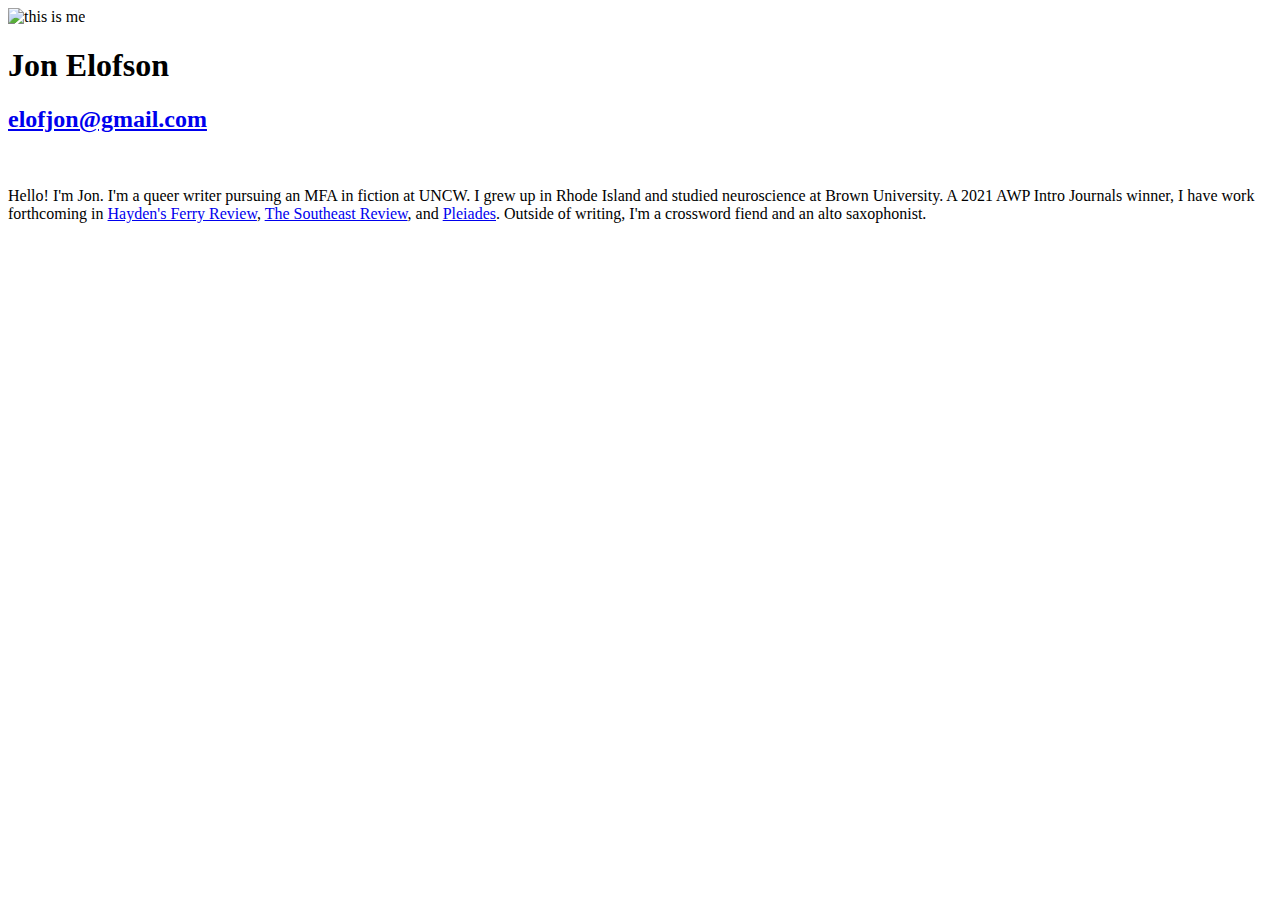
==== index.html @ 5e78aa1d "fix copy hullo" ====
<!DOCTYPE html>
<html>
  <head>
    <meta charset="utf-8">
    <title>Jon Elofson</title>
    <link rel="icon" type="img/ico" href="./images/favicon.ico">
    <script src="http://www.google.com/jsapi" type="text/javascript"></script>
    <link type="text/css"rel="stylesheet" href="./css/base.css">
    <link rel="stylesheet" media="screen" href="https://fontlibrary.org//face/butler" type="text/css"/>
    <script type="text/javascript">google.load("jquery", "1.3.2");</script>
  </head>
  <bsody>
    <div class="row">
      <div class="column">
        <img class="mepic" src="./images/IMG_0912_1.JPG" alt="this is me">
        <h1 class="name">Jon Elofson</h1>
        <h2 class="subtitle"><a href="mailto:elofjon@gmail.com?subject=hi%20jon">elofjon@gmail.com</a></h2>
        <br/>
        <p class="bioparagraph">
          Hello! I'm Jon. I'm a queer writer pursuing an MFA in fiction at UNCW. I grew up in Rhode Island and studied neuroscience at Brown University. A 2021 AWP Intro Journals winner, I have work forthcoming in <a href="http://haydensferryreview.com/">Hayden's Ferry Review</a>, <a href="https://www.southeastreview.org/">The Southeast Review</a>, and <a href="https://pleiadesmag.com/">Pleiades</a>. Outside of writing, I'm a crossword fiend and an alto saxophonist.
        </p>
      </div>
      <!-- <div class="column">
        <h2 class="name">Poetry</h2>
          <ul>
            <li><a href="http://www.softblow.org/jonelofson.html">4 Poems - SOFTBLOW</a></li>
            <li><a href="http://haydensferryreview.com/">Blueshift - Hayden's Ferry Review</a></li>
            <li><a href="https://pleiadesmag.com/">Mom at My Age - Pleiades</a></li>
          </ul>
          </br>
          </br>
          <h2 class="name">Fiction</h2>
            <ul>
              <li><a href="https://www.southeastreview.org/">Parrots - Southeast Review</a></li>
            </ul>
      </div> -->
    </div>
  </body>
</html>
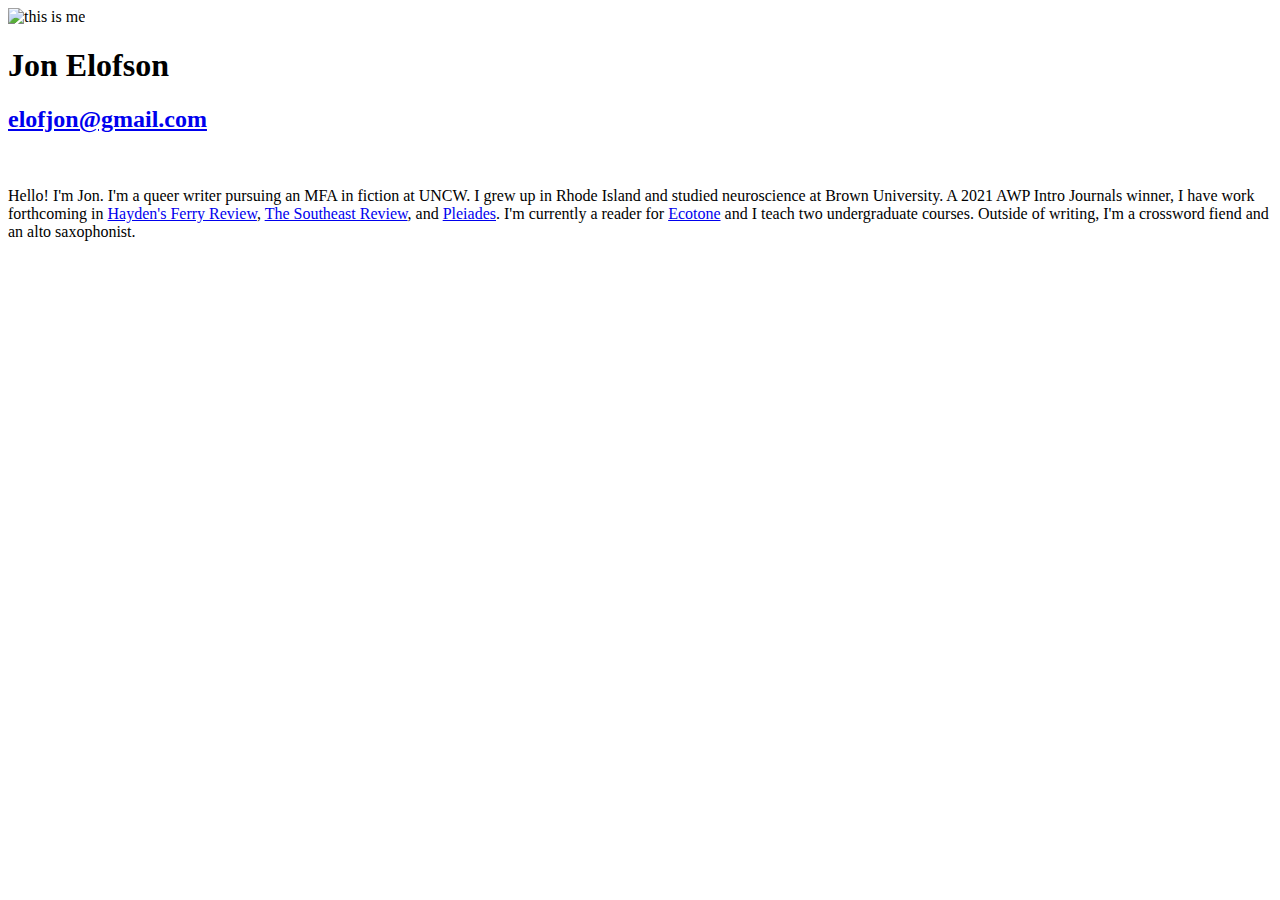
==== commit 71caadfc: "add ecotone" ====
--- a/index.html
+++ b/index.html
@@ -8,6 +8,16 @@
     <link type="text/css"rel="stylesheet" href="./css/base.css">
     <link rel="stylesheet" media="screen" href="https://fontlibrary.org//face/butler" type="text/css"/>
     <script type="text/javascript">google.load("jquery", "1.3.2");</script>
+    <!-- Global site tag (gtag.js) - Google Analytics -->
+    <script async src="https://www.googletagmanager.com/gtag/js?id=G-7QVXKVWNZQ"></script>
+    <script>
+      window.dataLayer = window.dataLayer || [];
+      function gtag(){dataLayer.push(arguments);}
+      gtag('js', new Date());
+
+      gtag('config', 'G-7QVXKVWNZQ');
+    </script>
+    <meta name='viewport' content='width=device-width, initial-scale=1'>
   </head>
   <bsody>
     <div class="row">
@@ -17,23 +27,17 @@
         <h2 class="subtitle"><a href="mailto:elofjon@gmail.com?subject=hi%20jon">elofjon@gmail.com</a></h2>
         <br/>
         <p class="bioparagraph">
-          Hello! I'm Jon. I'm a queer writer pursuing an MFA in fiction at UNCW. I grew up in Rhode Island and studied neuroscience at Brown University. A 2021 AWP Intro Journals winner, I have work forthcoming in <a href="http://haydensferryreview.com/">Hayden's Ferry Review</a>, <a href="https://www.southeastreview.org/">The Southeast Review</a>, and <a href="https://pleiadesmag.com/">Pleiades</a>. Outside of writing, I'm a crossword fiend and an alto saxophonist.
+          Hello! I'm Jon. I'm a queer writer pursuing an MFA in fiction at UNCW.
+          I grew up in Rhode Island and studied neuroscience at Brown University.
+          A 2021 AWP Intro Journals winner, I have work forthcoming in
+          <a href="http://haydensferryreview.com/">Hayden's Ferry Review</a>,
+          <a href="https://www.southeastreview.org/">The Southeast Review</a>, and
+          <a href="https://pleiadesmag.com/">Pleiades</a>. I'm currently a reader
+          for <a href="https://ecotonemagazine.org/">Ecotone</a> and I teach
+          two undergraduate courses. Outside of writing, I'm a crossword fiend
+          and an alto saxophonist.
         </p>
       </div>
-      <!-- <div class="column">
-        <h2 class="name">Poetry</h2>
-          <ul>
-            <li><a href="http://www.softblow.org/jonelofson.html">4 Poems - SOFTBLOW</a></li>
-            <li><a href="http://haydensferryreview.com/">Blueshift - Hayden's Ferry Review</a></li>
-            <li><a href="https://pleiadesmag.com/">Mom at My Age - Pleiades</a></li>
-          </ul>
-          </br>
-          </br>
-          <h2 class="name">Fiction</h2>
-            <ul>
-              <li><a href="https://www.southeastreview.org/">Parrots - Southeast Review</a></li>
-            </ul>
-      </div> -->
     </div>
   </body>
 </html>
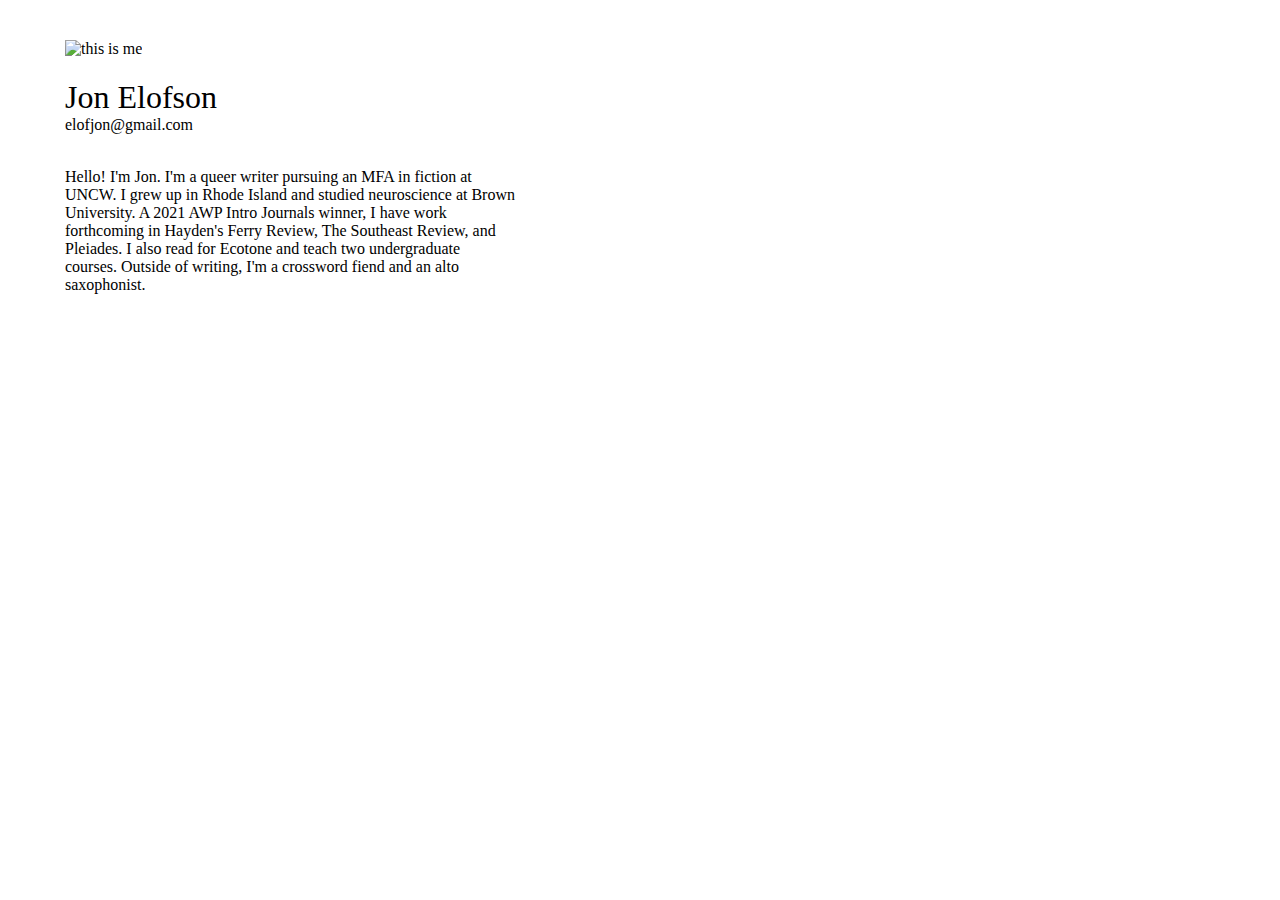
==== commit 7227cfd6: "fix padding" ====
--- a/index.html
+++ b/index.html
@@ -32,8 +32,8 @@
           A 2021 AWP Intro Journals winner, I have work forthcoming in
           <a href="http://haydensferryreview.com/">Hayden's Ferry Review</a>,
           <a href="https://www.southeastreview.org/">The Southeast Review</a>, and
-          <a href="https://pleiadesmag.com/">Pleiades</a>. I'm currently a reader
-          for <a href="https://ecotonemagazine.org/">Ecotone</a> and I teach
+          <a href="https://pleiadesmag.com/">Pleiades</a>. I also read
+          for <a href="https://ecotonemagazine.org/">Ecotone</a> and teach
           two undergraduate courses. Outside of writing, I'm a crossword fiend
           and an alto saxophonist.
         </p>
--- a/css/base.css
+++ b/css/base.css
@@ -0,0 +1,58 @@
+body {
+  background-color: white;
+  font-family: 'Helvetica Neue';
+  padding: 32px;
+}
+h1, h2, h3, h4, h5, h6 {
+ font-weight: 500;
+}
+h2.subtitle {
+  font-size: 100%;
+  margin-top: 0px;
+  margin-bottom: 0px;
+}
+h1.name {
+  margin-bottom: 0px;
+}
+img.mepic {
+  max-width: 250px;
+}
+a {
+  color: black;
+}
+ul a {
+  color: black;
+  font-style: normal;
+  text-decoration: none;
+}
+
+p.aboutme {
+  width: 250px;
+}
+
+.column {
+  float: left;
+  width: 40%;
+  min-width: 270px;
+  padding-bottom: 50px;
+  padding-left: 25px;
+}
+
+/* Clear floats after the columns */
+.row:after {
+  content: "";
+  display: table;
+  clear: both;
+}
+
+a, u {
+    text-decoration: none;
+}
+
+a:hover {
+  color: blue;
+}
+
+.bioparagraph {
+  max-width: 450px;
+}
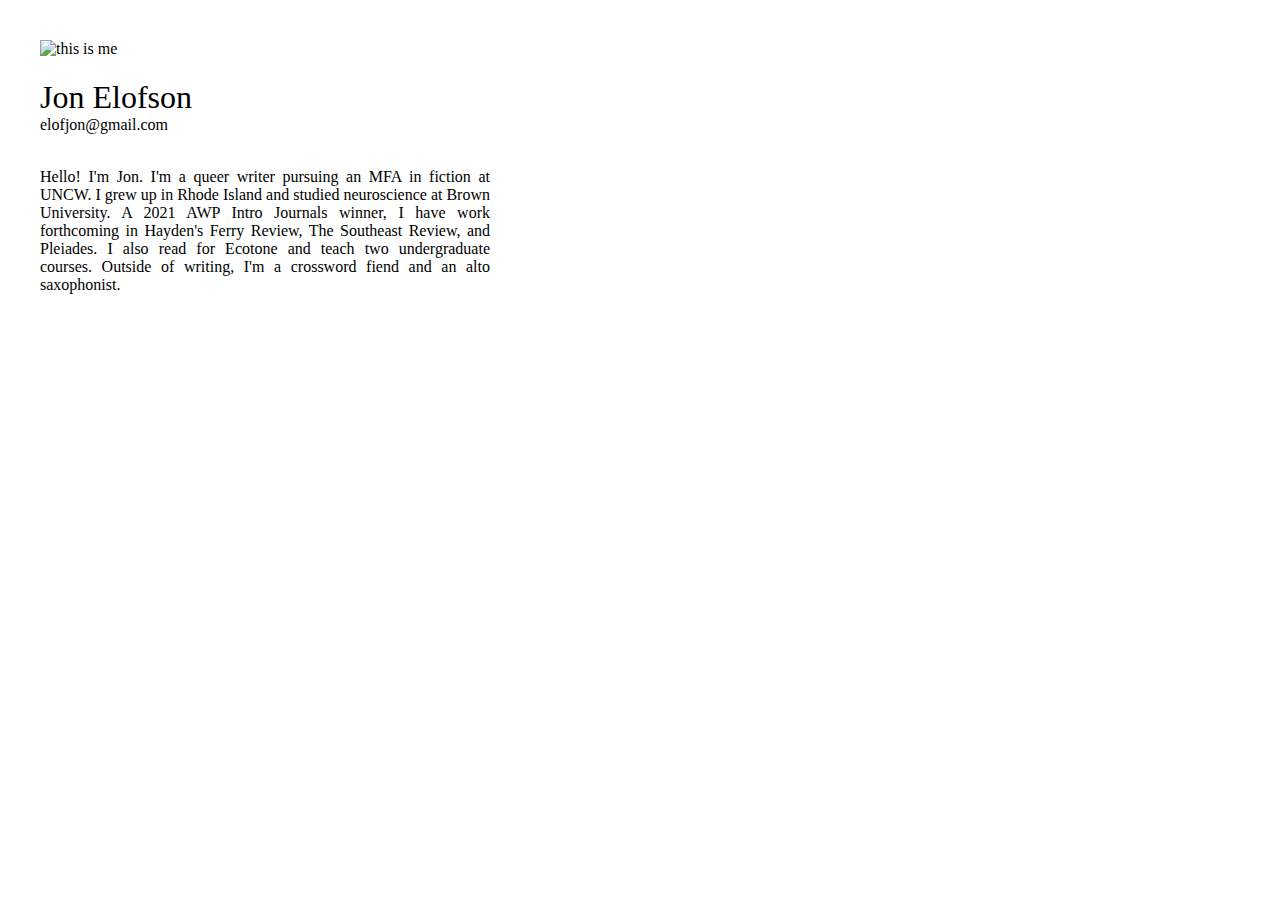
==== commit a15d3030: "justify it" ====
--- a/index.html
+++ b/index.html
@@ -29,7 +29,8 @@
         <p class="bioparagraph">
           Hello! I'm Jon. I'm a queer writer pursuing an MFA in fiction at UNCW.
           I grew up in Rhode Island and studied neuroscience at Brown University.
-          A 2021 AWP Intro Journals winner, I have work forthcoming in
+          A <a href="https://www.awpwriter.org/contests/intro_journals_project_overview">
+          2021 AWP Intro Journals winner</a>, I have work forthcoming in
           <a href="http://haydensferryreview.com/">Hayden's Ferry Review</a>,
           <a href="https://www.southeastreview.org/">The Southeast Review</a>, and
           <a href="https://pleiadesmag.com/">Pleiades</a>. I also read
--- a/css/base.css
+++ b/css/base.css
@@ -35,7 +35,6 @@
   width: 40%;
   min-width: 270px;
   padding-bottom: 50px;
-  padding-left: 25px;
 }
 
 /* Clear floats after the columns */
@@ -55,4 +54,5 @@
 
 .bioparagraph {
   max-width: 450px;
+  text-align: justify;
 }
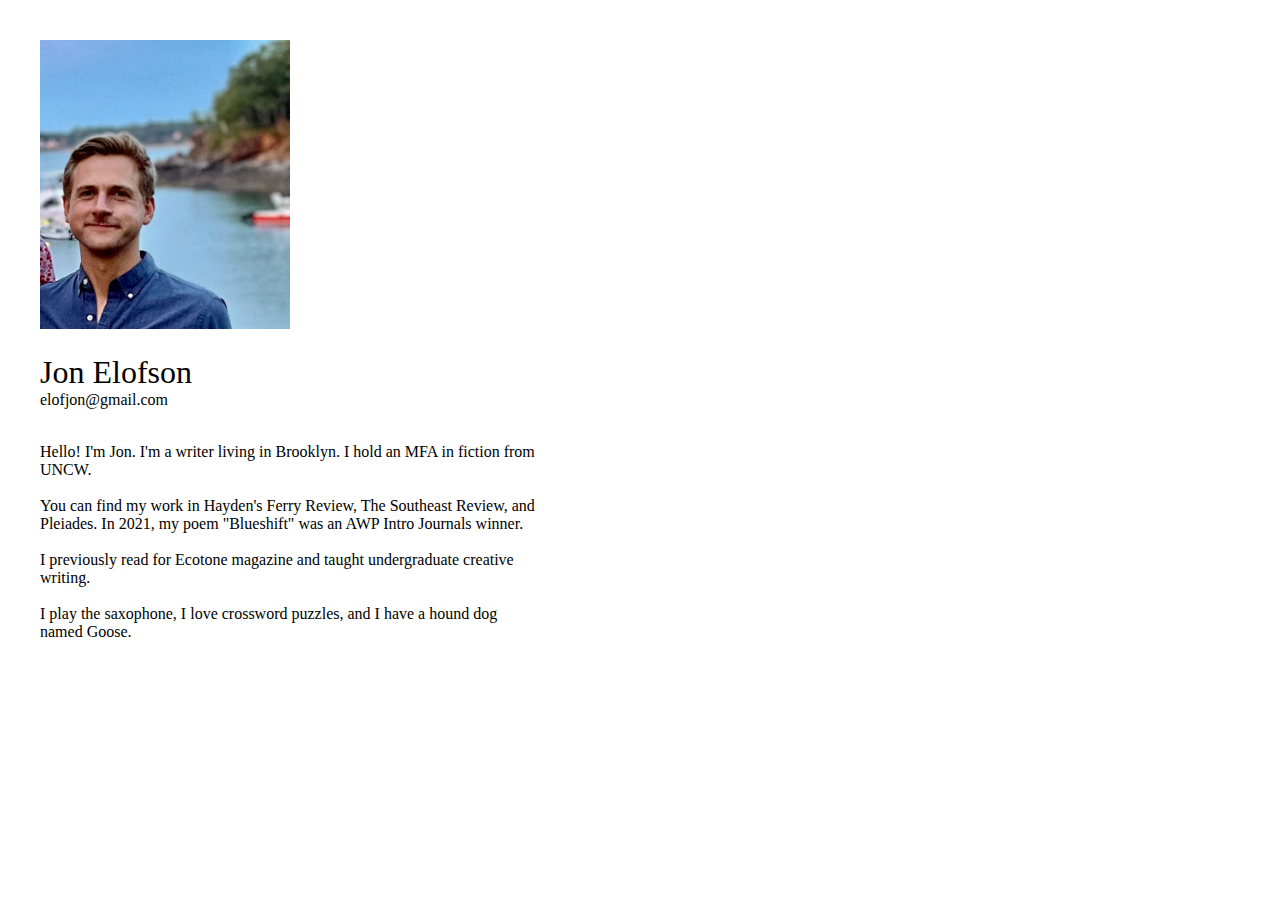
==== commit 67f131dc: "redo" ====
--- a/index.html
+++ b/index.html
@@ -8,8 +8,6 @@
     <link type="text/css"rel="stylesheet" href="./css/base.css">
     <link rel="stylesheet" media="screen" href="https://fontlibrary.org//face/butler" type="text/css"/>
     <script type="text/javascript">google.load("jquery", "1.3.2");</script>
-    <!-- Global site tag (gtag.js) - Google Analytics -->
-    <script async src="https://www.googletagmanager.com/gtag/js?id=G-7QVXKVWNZQ"></script>
     <script>
       window.dataLayer = window.dataLayer || [];
       function gtag(){dataLayer.push(arguments);}
@@ -22,22 +20,26 @@
   <bsody>
     <div class="row">
       <div class="column">
-        <img class="mepic" src="./images/IMG_0912_1.JPG" alt="this is me">
+        <img class="mepic" src="./images/me.jpeg" alt="this is me">
         <h1 class="name">Jon Elofson</h1>
         <h2 class="subtitle"><a href="mailto:elofjon@gmail.com?subject=hi%20jon">elofjon@gmail.com</a></h2>
         <br/>
-        <p class="bioparagraph">
-          Hello! I'm Jon. I'm a queer writer pursuing an MFA in fiction at UNCW.
-          I grew up in Rhode Island and studied neuroscience at Brown University.
-          A <a href="https://www.awpwriter.org/contests/intro_journals_project_overview">
-          2021 AWP Intro Journals winner</a>, I have work forthcoming in
-          <a href="http://haydensferryreview.com/">Hayden's Ferry Review</a>,
-          <a href="https://www.southeastreview.org/">The Southeast Review</a>, and
-          <a href="https://pleiadesmag.com/">Pleiades</a>. I also read
-          for <a href="https://ecotonemagazine.org/">Ecotone</a> and teach
-          two undergraduate courses. Outside of writing, I'm a crossword fiend
-          and an alto saxophonist.
-        </p>
+        <div class="bioparagraph">
+          <p>
+            Hello! I'm Jon. I'm a writer living in Brooklyn. I hold an MFA in fiction from UNCW.
+            <br><br/>
+            You can find my work in
+            <a href="http://haydensferryreview.com/">Hayden's Ferry Review</a>,
+            <a href="https://www.southeastreview.org/single-post/39-2-jon-elofson">The Southeast Review</a>, and
+            <a href="https://pleiadesmag.com/">Pleiades</a>. In 2021, my poem "Blueshift" was an <a href="https://www.awpwriter.org/contests/intro_journals_project_overview">
+              AWP Intro Journals winner</a>.
+            <br><br/>
+            I previously read for <a href="https://ecotonemagazine.org/">Ecotone magazine</a> and taught
+            undergraduate creative writing.
+            <br><br/>
+            I play the saxophone, I love crossword puzzles, and I have a hound dog named Goose.
+          </p>
+        </div>
       </div>
     </div>
   </body>
--- a/css/base.css
+++ b/css/base.css
@@ -26,14 +26,8 @@
   text-decoration: none;
 }
 
-p.aboutme {
-  width: 250px;
-}
-
 .column {
   float: left;
-  width: 40%;
-  min-width: 270px;
   padding-bottom: 50px;
 }
 
@@ -53,6 +47,5 @@
 }
 
 .bioparagraph {
-  max-width: 450px;
-  text-align: justify;
+  max-width: 500px;
 }
